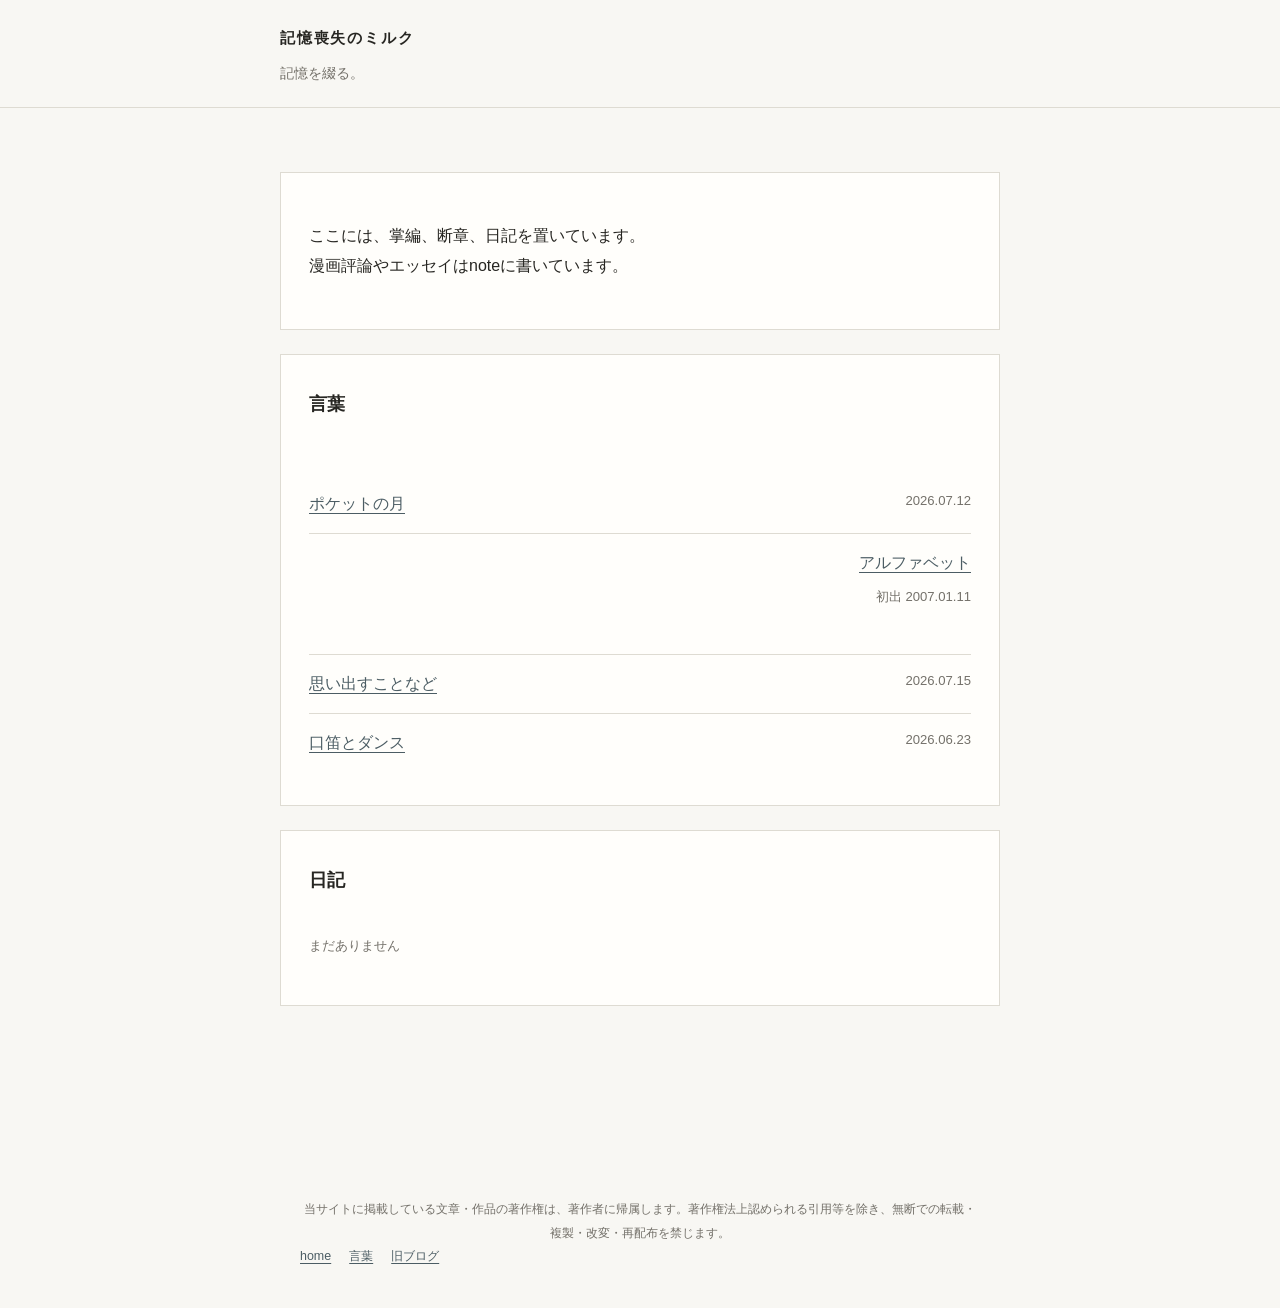
==== index.html @ 87e00c29 "Update index.html" ====
<!doctype html>

<html lang="ja">
<head>
  <meta charset="utf-8">
  <meta name="viewport" content="width=device-width, initial-scale=1">
  <title>記憶喪失のミルク</title>
  <meta name="description" content="記憶を綴る。掌編、断章、日記。">
  <link rel="stylesheet" href="assets/style.css">
</head>

<body>
  <header class="site-header">
    <h1><a href="index.html">記憶喪失のミルク</a></h1>
    <p>記憶を綴る。</p>
  </header>

  <main>
    <section class="intro">
      <p>
        ここには、掌編、断章、日記を置いています。<br>
        漫画評論やエッセイはnoteに書いています。
      </p>
    </section>

    <section id="words">
      <h2>言葉</h2>
      <ul class="post-list">
　　　　<li><a href="words/pocket-no-tsuki.html">ポケットの月</a>
    　 <span>2026.07.12</span>
       </li>
        <li class="old-work">
　　　  <a href="words/alphabet.html">アルファベット</a>
　　　  <span class="first-published">初出 2007.01.11</span>
    　 </li>
        <li>
          <a href="words/omoidasu-koto-nado.html">思い出すことなど</a>
          <span>2026.07.15</span>
        </li>
        <li>
          <a href="words/kuchibue-to-dance.html">口笛とダンス</a>
          <span>2026.06.23</span>
        </li>
      </ul>
    </section>

    <section>
      <h2>日記</h2>
      <ul class="post-list">
        <li>
          <span>まだありません</span>
        </li>
      </ul>
    </section>
  </main>
　<footer>
  <p class="copyright-notice">
    当サイトに掲載している文章・作品の著作権は、著作者に帰属します。著作権法上認められる引用等を除き、無断での転載・複製・改変・再配布を禁じます。
  </p>

  <nav>
    <a href="index.html">home</a>
    <a href="index.html#words">言葉</a>
    <a href="https://gugu911.seesaa.net/">旧ブログ</a>
  </nav>
</footer>
  
</body>
</html>
---- assets/style.css ----
:root {
  --background: #f8f7f3;
  --paper: #fffefb;
  --text: #272622;
  --subtext: #74716a;
  --line: #dedbd2;
  --link: #4c5d64;
  --width: 720px;
}

* {
  box-sizing: border-box;
}

body {
  margin: 0;
  background: var(--background);
  color: var(--text);
  font-family:
    "Yu Gothic",
    "YuGothic",
    "Hiragino Kaku Gothic ProN",
    sans-serif;
  line-height: 1.9;
  overflow-wrap: break-word;
}

a {
  color: var(--link);
  text-decoration-thickness: 1px;
  text-underline-offset: 0.22em;
}

.site-header {
  padding: 24px 20px 20px;
  border-bottom: 1px solid var(--line);
}

.site-header__inner,
.site-header > h1,
.site-header > p {
  max-width: var(--width);
  margin-left: auto;
  margin-right: auto;
}

.site-header h1,
.site-title {
  margin-top: 0;
  margin-bottom: 0;
  font-size: 0.95rem;
  font-weight: 600;
  letter-spacing: 0.12em;
}

.site-header h1 a,
.site-title a {
  color: inherit;
  text-decoration: none;
}

.site-header > p:not(.site-title) {
  margin-top: 8px;
  margin-bottom: 0;
  color: var(--subtext);
  font-size: 0.85rem;
}

main {
  padding: 64px 20px 80px;
}

main > section,
article {
  max-width: var(--width);
  margin: 0 auto 24px;
  background: var(--paper);
  border: 1px solid var(--line);
}

main > section {
  padding: 32px 28px;
}

section h2 {
  margin: 0 0 22px;
  font-size: 1.15rem;
}

.post-list {
  margin: 0;
  padding: 0;
  list-style: none;
}

.post-list li {
  display: flex;
  justify-content: space-between;
  gap: 20px;
  padding: 14px 0;
  border-bottom: 1px solid var(--line);
}

.post-list li:last-child {
  border-bottom: 0;
}

.post-list span {
  color: var(--subtext);
  font-size: 0.82rem;
  white-space: nowrap;
}

.post-list .old-work {
  display: block;
  text-align: right;
}

.old-work .first-published {
  display: block;
  margin-top: 6px;
}

.copyright-notice {
  margin: 2.5em auto 0;
  color: var(--subtext);
  font-size: 0.76rem;
  text-align: center;
}

article {
  padding: 54px;
  font-family:
    "Yu Mincho",
    "YuMincho",
    "Hiragino Mincho ProN",
    "Hiragino Mincho Pro",
    "Noto Serif JP",
    serif;
  font-size: 17px;
  line-height: 2.05;
  letter-spacing: 0.035em;
  box-shadow: 0 14px 42px rgba(40, 38, 32, 0.045);
}

.article-header {
  margin-bottom: 54px;
  text-align: center;
}

.article-header h1 {
  margin: 0;
  font-size: clamp(1.65rem, 5vw, 2.15rem);
  font-weight: 500;
  line-height: 1.55;
  letter-spacing: 0.12em;
}

.article-meta {
  margin: 10px 0 0;
  color: var(--subtext);
  font-family:
    "Yu Gothic",
    "YuGothic",
    "Hiragino Kaku Gothic ProN",
    sans-serif;
  font-size: 0.78rem;
  letter-spacing: 0.08em;
}

.article-body p {
  margin: 0 0 1.65em;
}

.article-body p:last-child {
  margin-bottom: 0;
}

.article-body .pause {
  margin-top: 3em;
}

.article-body .scene {
  margin-top: 4.5em;
}

.article-nav {
  max-width: var(--width);
  margin: 34px auto 0;
  font-size: 0.83rem;
}

body > footer {
  max-width: var(--width);
  margin: 0 auto;
  padding: 28px 20px 40px;
  color: var(--subtext);
  font-size: 0.78rem;
}

body > footer nav {
  display: flex;
  gap: 18px;
  flex-wrap: wrap;
}

.site-footer {
  text-align: center;
}

@media (max-width: 640px) {
  main {
    padding: 28px 12px 56px;
  }

  main > section {
    padding: 28px 20px;
  }

  article {
    padding: 42px 22px 38px;
    font-size: 16px;
    line-height: 2;
    box-shadow: none;
  }

  .article-header {
    margin-bottom: 42px;
  }

  .post-list li {
    display: block;
  }

  .post-list span {
    display: block;
    margin-top: 4px;
  }
}
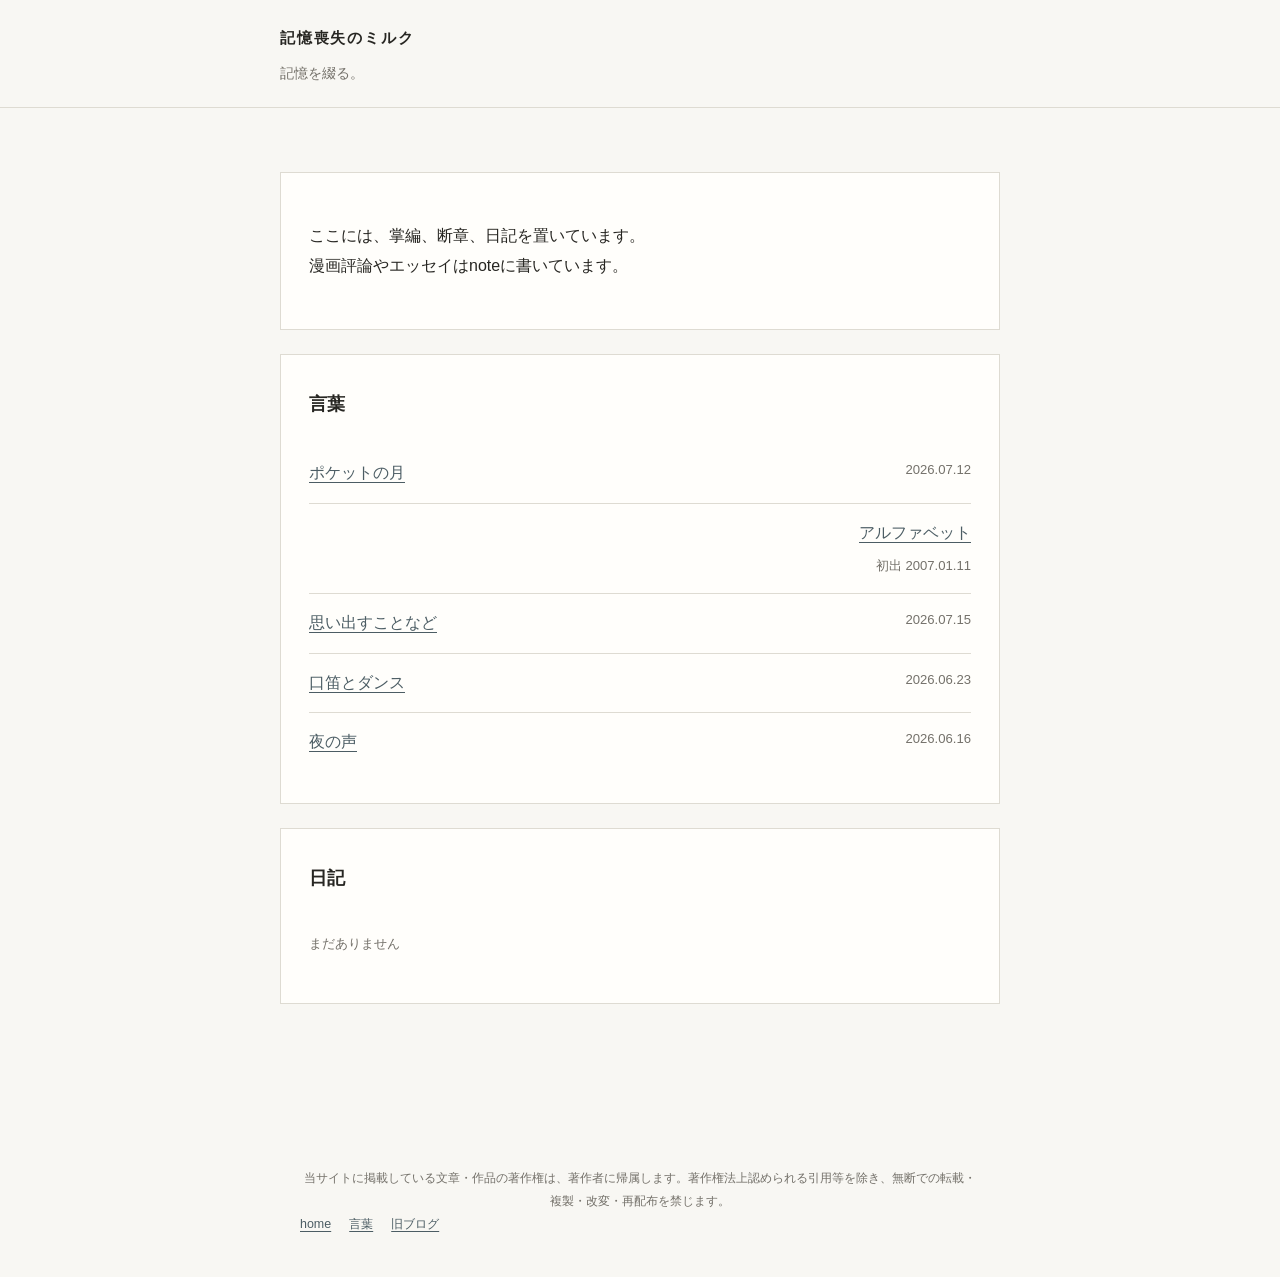
==== commit 2e68adba: "Update index.html" ====
--- a/index.html
+++ b/index.html
@@ -26,20 +26,29 @@
     <section id="words">
       <h2>言葉</h2>
       <ul class="post-list">
-　　　　<li><a href="words/pocket-no-tsuki.html">ポケットの月</a>
-    　 <span>2026.07.12</span>
-       </li>
+        <li>
+          <a href="words/pocket-no-tsuki.html">ポケットの月</a>
+          <span>2026.07.12</span>
+        </li>
+
         <li class="old-work">
-　　　  <a href="words/alphabet.html">アルファベット</a>
-　　　  <span class="first-published">初出 2007.01.11</span>
-    　 </li>
+          <a href="words/alphabet.html">アルファベット</a>
+          <span class="first-published">初出 2007.01.11</span>
+        </li>
+
         <li>
           <a href="words/omoidasu-koto-nado.html">思い出すことなど</a>
           <span>2026.07.15</span>
         </li>
+
         <li>
           <a href="words/kuchibue-to-dance.html">口笛とダンス</a>
           <span>2026.06.23</span>
+        </li>
+
+        <li>
+          <a href="words/yoru-no-koe.html">夜の声</a>
+          <span>2026.06.16</span>
         </li>
       </ul>
     </section>
@@ -53,17 +62,18 @@
       </ul>
     </section>
   </main>
-　<footer>
-  <p class="copyright-notice">
-    当サイトに掲載している文章・作品の著作権は、著作者に帰属します。著作権法上認められる引用等を除き、無断での転載・複製・改変・再配布を禁じます。
-  </p>
 
-  <nav>
-    <a href="index.html">home</a>
-    <a href="index.html#words">言葉</a>
-    <a href="https://gugu911.seesaa.net/">旧ブログ</a>
-  </nav>
-</footer>
-  
+  <footer>
+    <p class="copyright-notice">
+      当サイトに掲載している文章・作品の著作権は、著作者に帰属します。著作権法上認められる引用等を除き、無断での転載・複製・改変・再配布を禁じます。
+    </p>
+
+    <nav>
+      <a href="index.html">home</a>
+      <a href="index.html#words">言葉</a>
+      <a href="https://gugu911.seesaa.net/">旧ブログ</a>
+    </nav>
+  </footer>
+
 </body>
 </html>
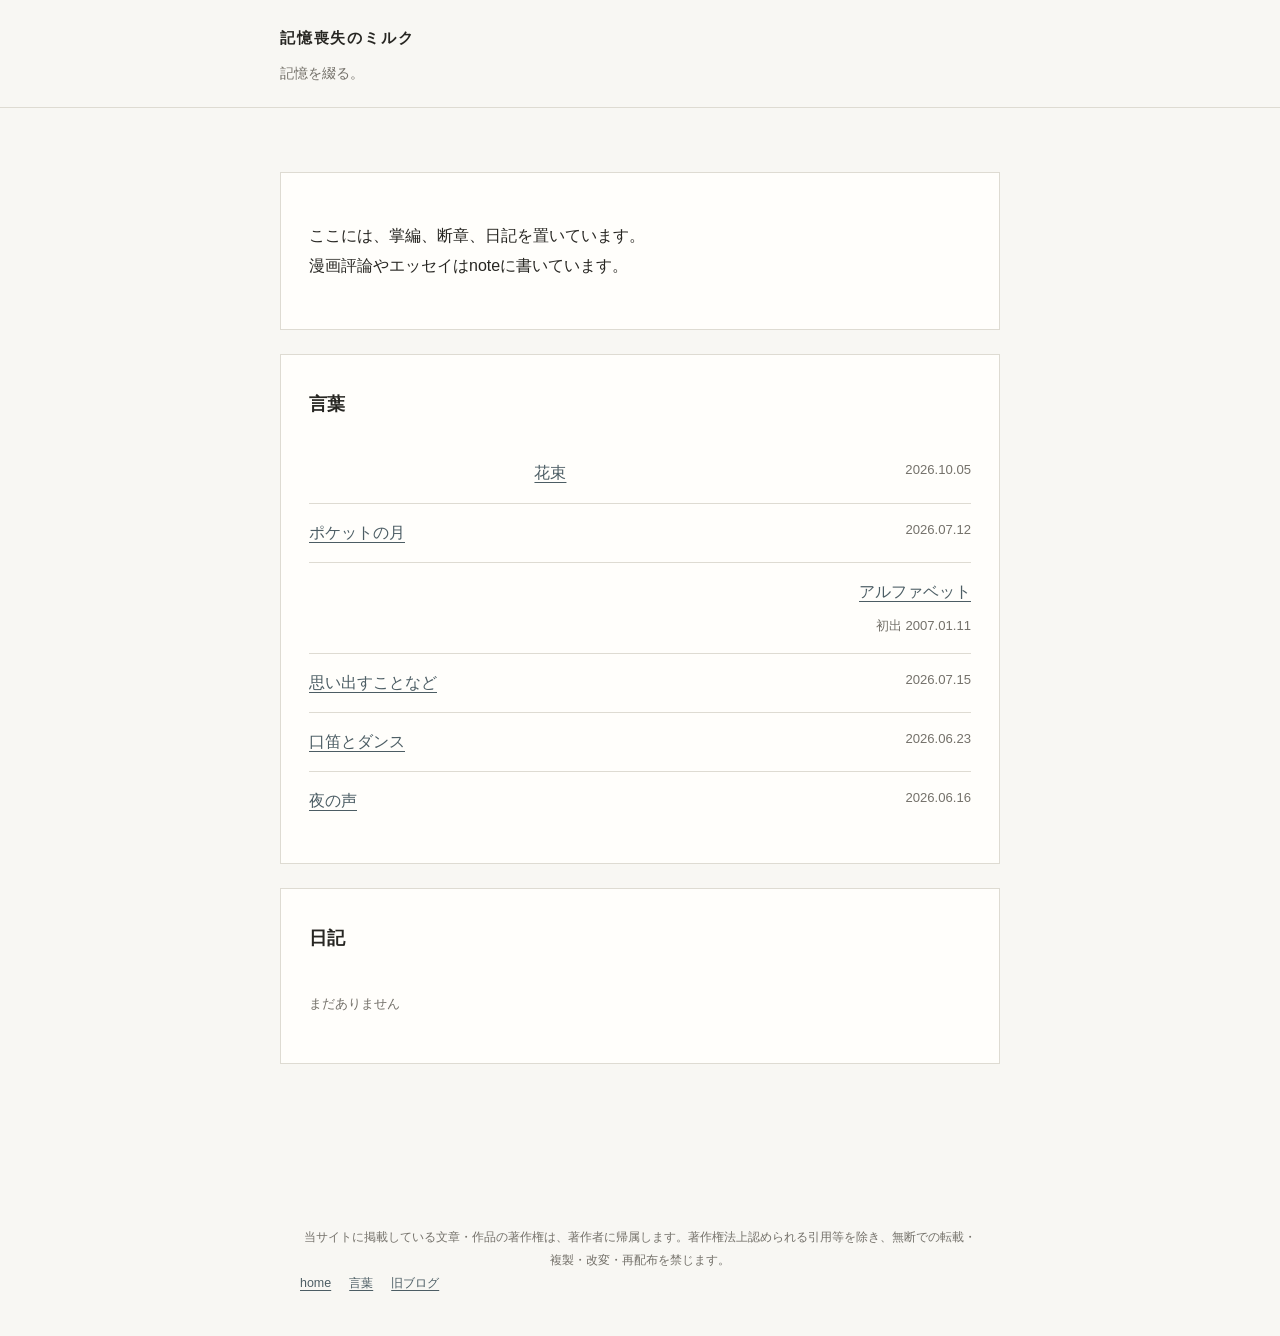
==== commit 6c9f4291: "Update index.html" ====
--- a/index.html
+++ b/index.html
@@ -26,6 +26,10 @@
     <section id="words">
       <h2>言葉</h2>
       <ul class="post-list">
+        <li>
+　　　　　　 <a href="words/hanataba.html">花束</a>
+ 　　　　　 <span class="date">2026.10.05</span>
+        </li>
         <li>
           <a href="words/pocket-no-tsuki.html">ポケットの月</a>
           <span>2026.07.12</span>
--- a/assets/style.css
+++ b/assets/style.css
@@ -237,3 +237,23 @@
     margin-top: 4px;
   }
 }
+
+.article-body .section-break {
+  margin: 3em 0;
+  text-align: center;
+  font-size: 0.9rem;
+  letter-spacing: 0;
+}
+
+.article-body p:has(+ .section-break) {
+  margin-bottom: 0;
+}
+
+.article-body .section-break {
+  margin: 0;
+  padding: 3em 0;
+  text-align: center;
+  font-size: 0.9rem;
+  line-height: 1;
+  letter-spacing: 0;
+}
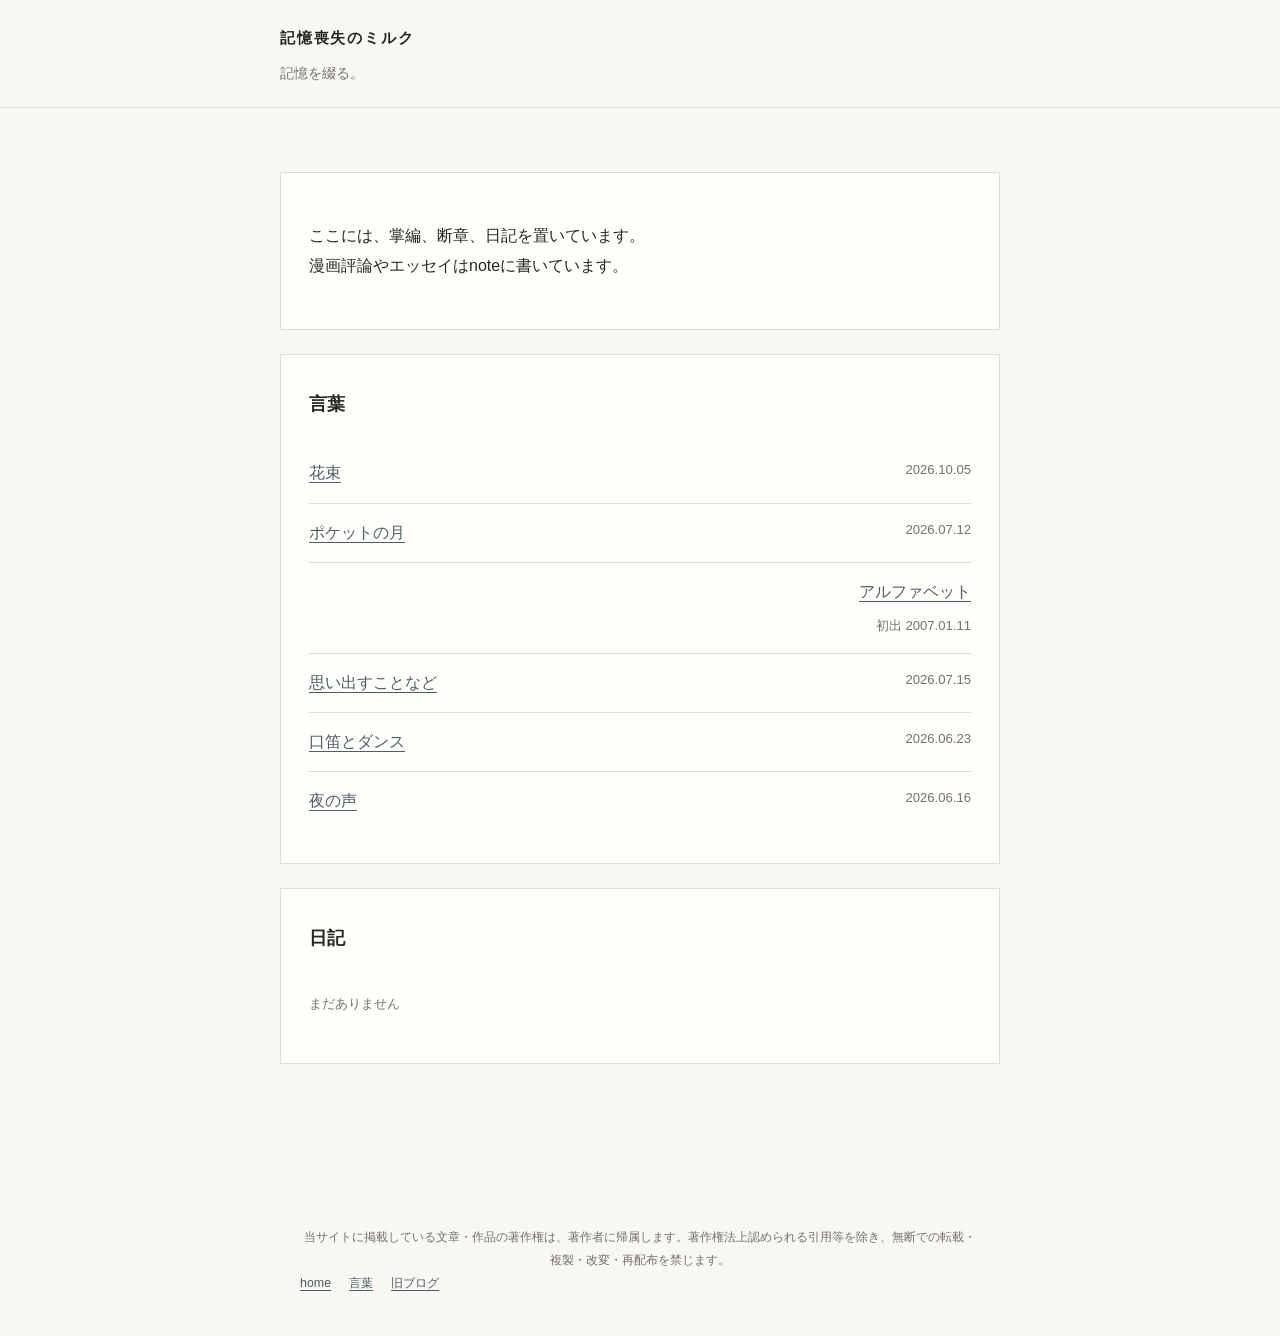
==== commit cf37e8d1: "Update index.html" ====
--- a/index.html
+++ b/index.html
@@ -27,8 +27,8 @@
       <h2>言葉</h2>
       <ul class="post-list">
         <li>
-　　　　　　 <a href="words/hanataba.html">花束</a>
- 　　　　　 <span class="date">2026.10.05</span>
+          <a href="words/hanataba.html">花束</a>
+          <span class="date">2026.10.05</span>
         </li>
         <li>
           <a href="words/pocket-no-tsuki.html">ポケットの月</a>
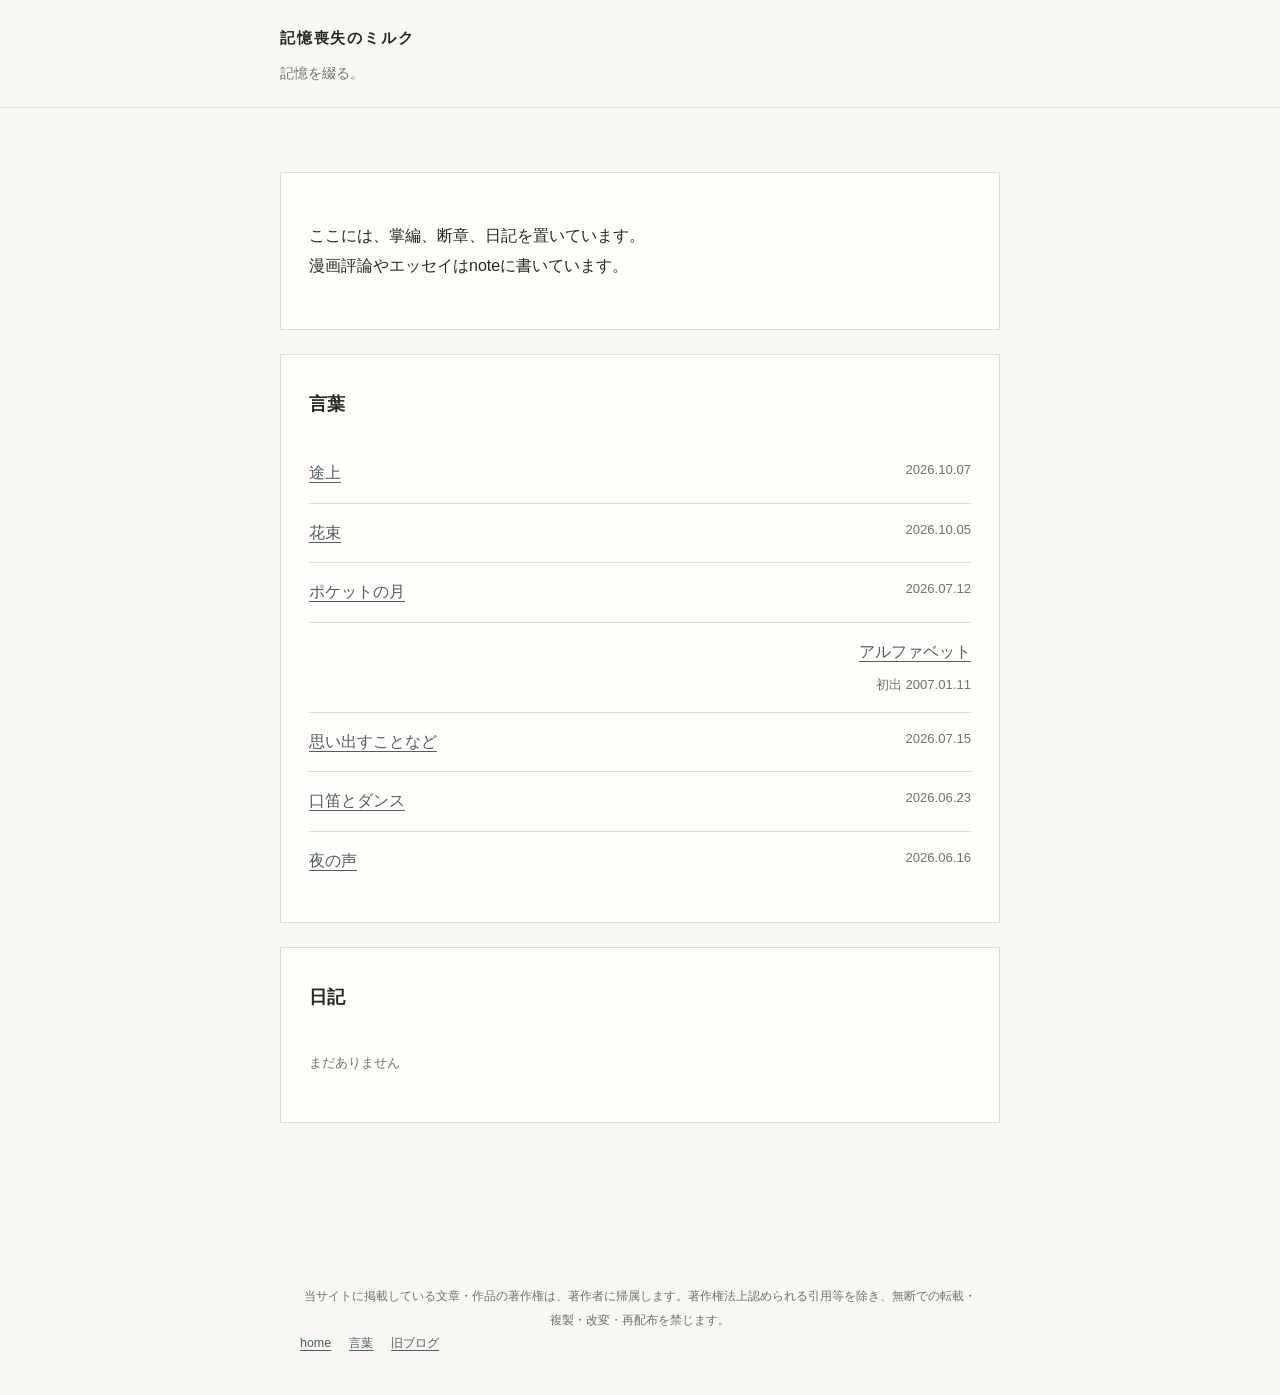
==== commit 1b65876a: "Update index.html" ====
--- a/index.html
+++ b/index.html
@@ -26,6 +26,10 @@
     <section id="words">
       <h2>言葉</h2>
       <ul class="post-list">
+        <li>
+      <a href="words/tojo.html">途上</a>
+      <span class="date">2026.10.07</span>
+        </li>
         <li>
           <a href="words/hanataba.html">花束</a>
           <span class="date">2026.10.05</span>
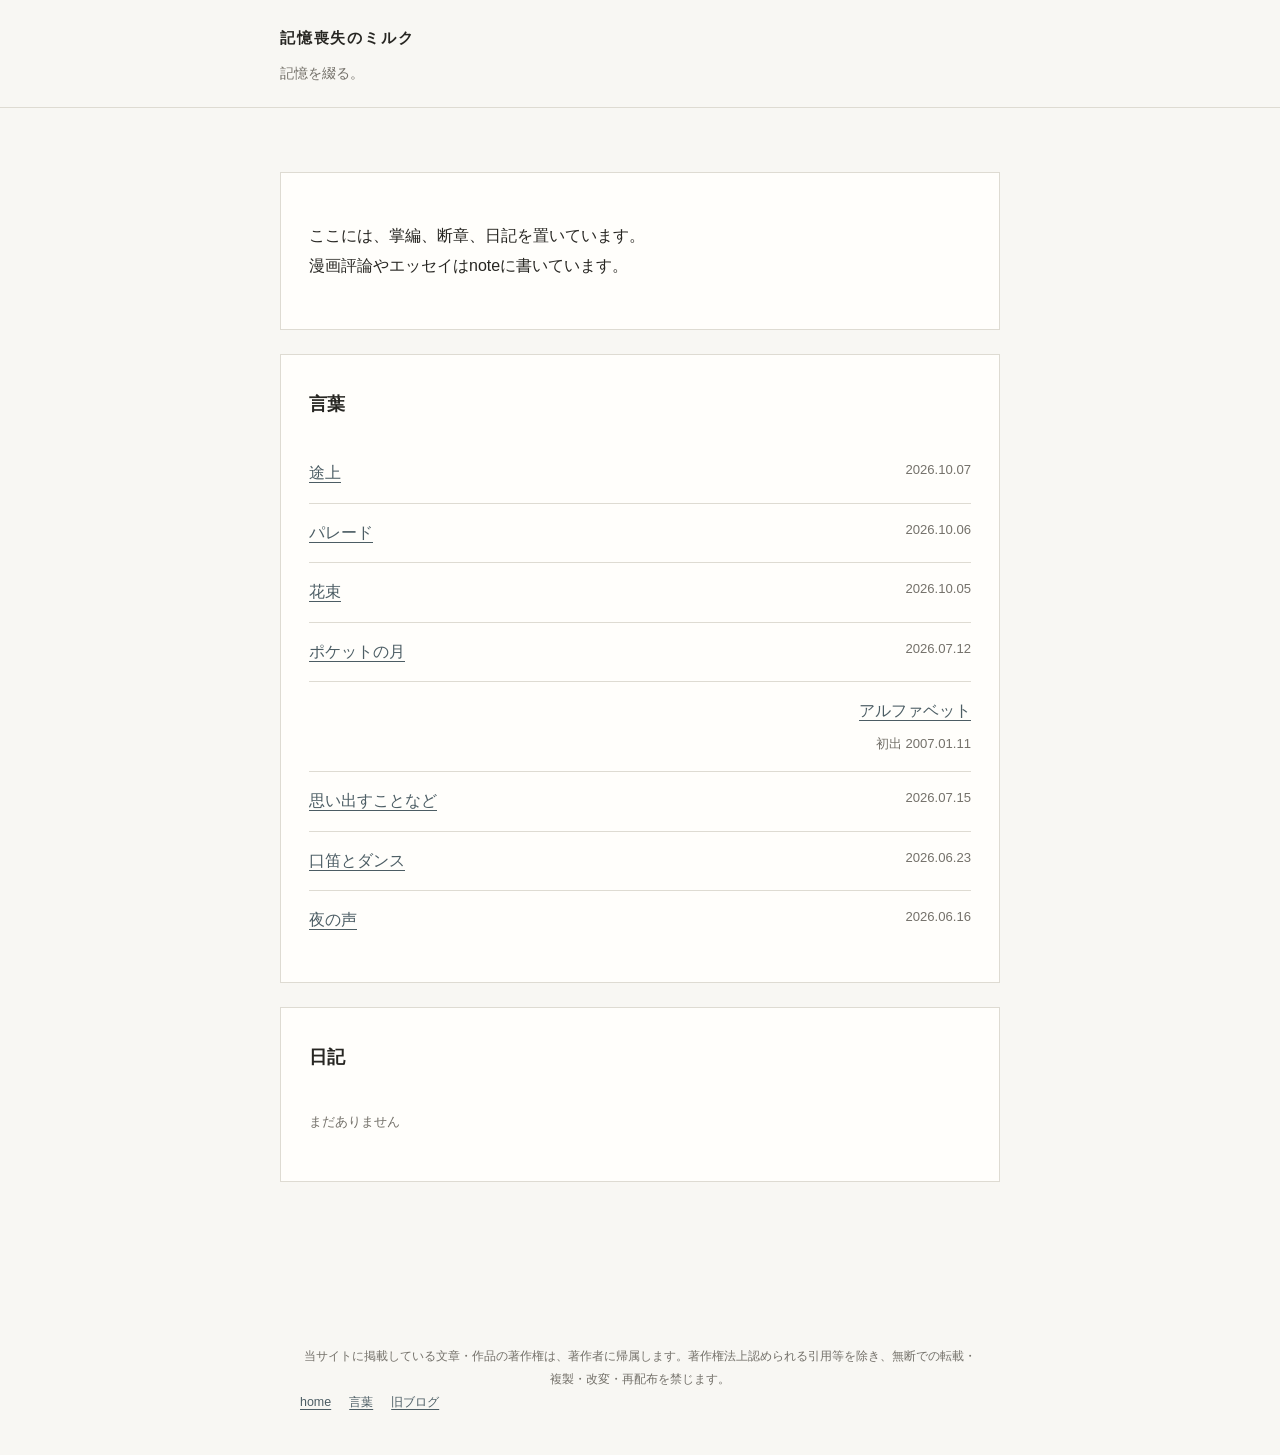
==== commit 839a17cf: "Update index.html" ====
--- a/index.html
+++ b/index.html
@@ -29,6 +29,10 @@
         <li>
       <a href="words/tojo.html">途上</a>
       <span class="date">2026.10.07</span>
+        </li>
+        <li>
+  <a href="parade.html">パレード</a>
+  <span class="date">2026.10.06</span>
         </li>
         <li>
           <a href="words/hanataba.html">花束</a>
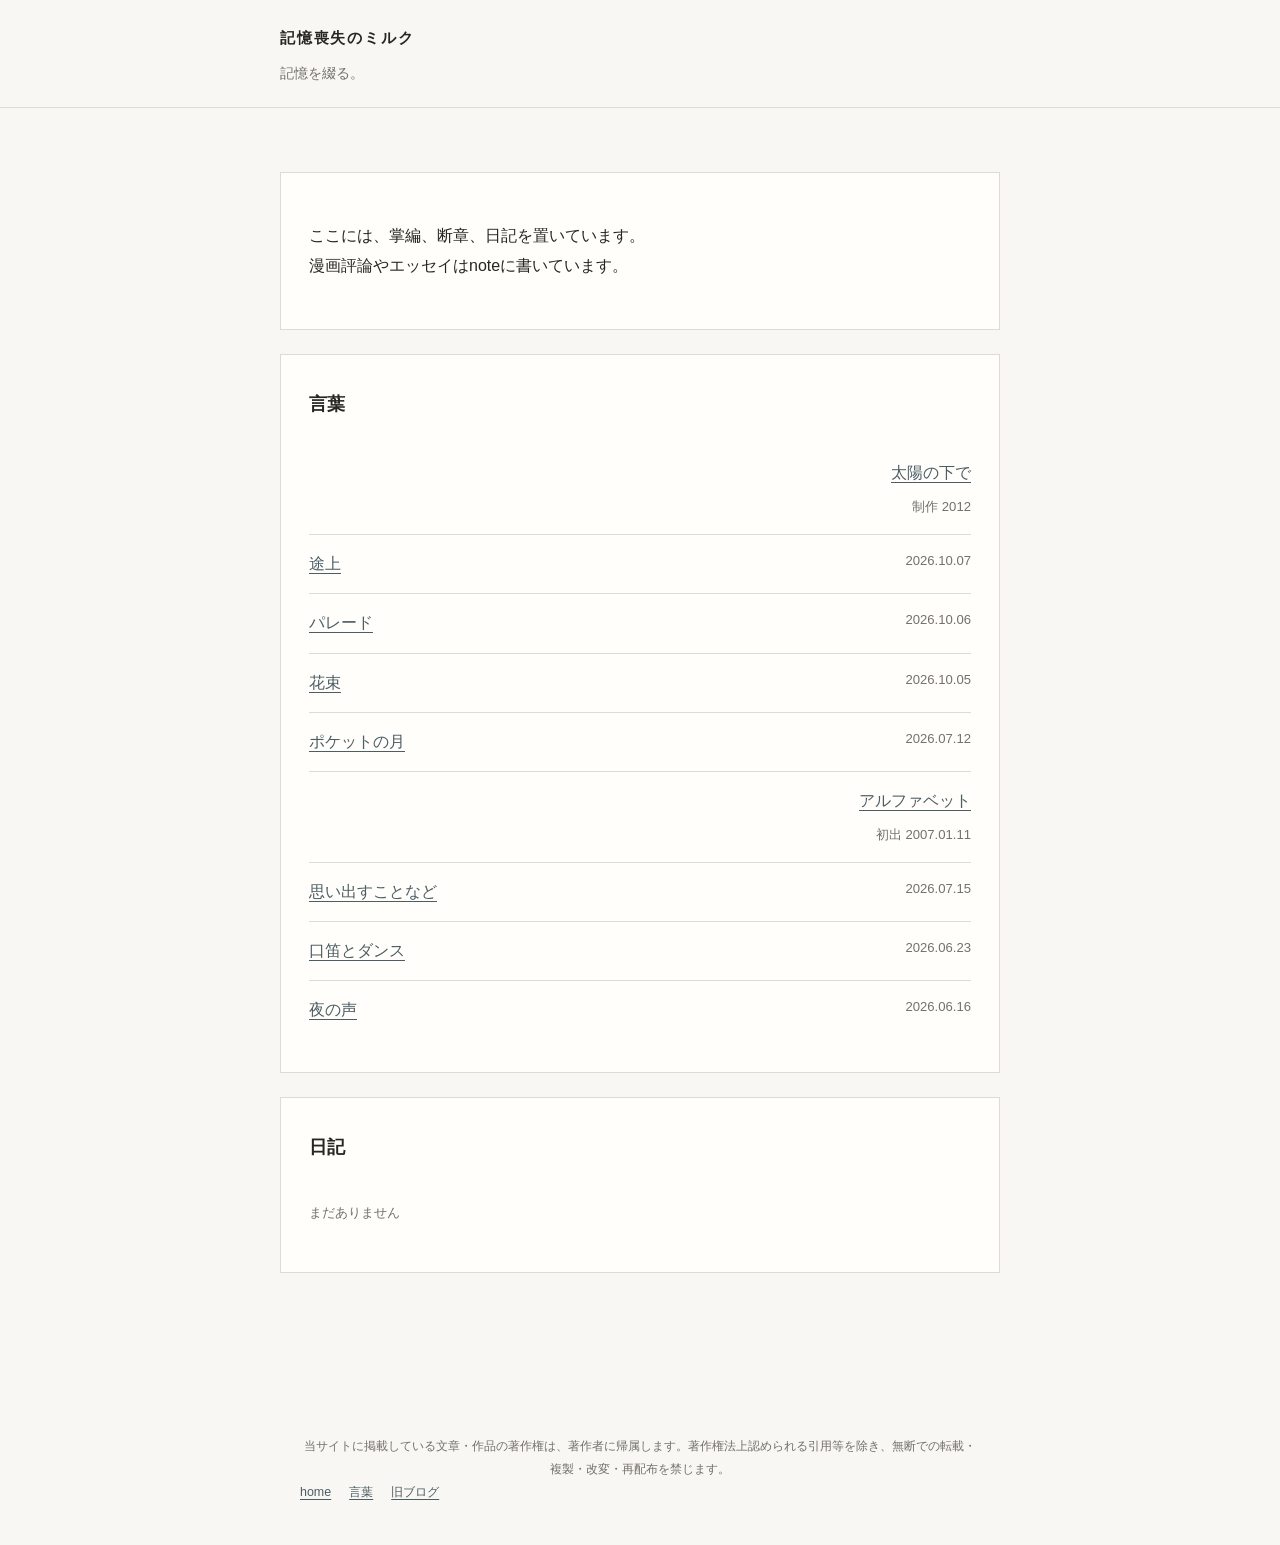
==== commit b47fa46e: "Update index.html" ====
--- a/index.html
+++ b/index.html
@@ -26,12 +26,16 @@
     <section id="words">
       <h2>言葉</h2>
       <ul class="post-list">
+        <li class="old-work">
+  <a href="words/underthesun.html">太陽の下で</a>
+  <span class="first-published">制作 2012</span>
+        </li>
         <li>
       <a href="words/tojo.html">途上</a>
       <span class="date">2026.10.07</span>
         </li>
         <li>
-  <a href="parade.html">パレード</a>
+  <a href="words/parade.html">パレード</a>
   <span class="date">2026.10.06</span>
         </li>
         <li>
